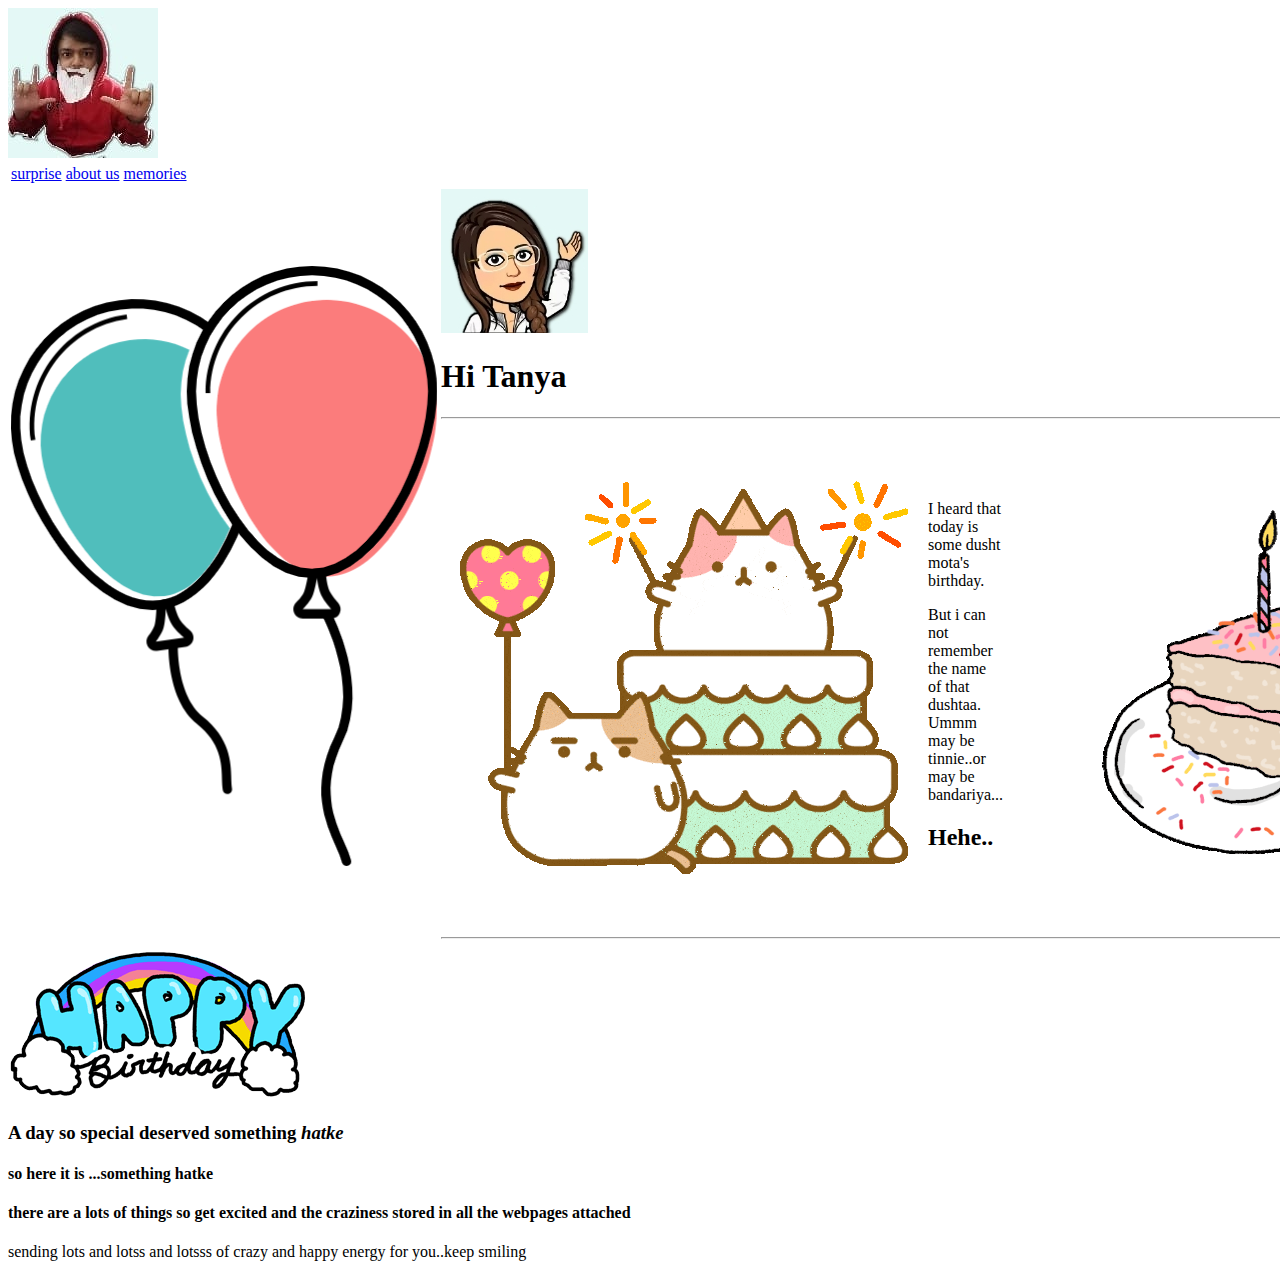
==== index.html @ f9440cc8 "Add files via upload" ====
<!DOCTYPE html>
<html lang="en" dir="ltr">
  <head>
    <meta charset="utf-8">
    <title>happy birthday</title>
    <link rel="stylesheet" href="css/styles.css">
    <link rel="preconnect" href="https://fonts.gstatic.com">
<link href="https://fonts.googleapis.com/css2?family=Sacramento&display=swap" rel="stylesheet">
  </head>
  <body>
    <div class="tt">
      <img class="aa" src="aa.jpg" alt="">
    <table class="table2">
      <tr class="tr1">

        <td class="t1"><a href="surprise.html"><span class="surprise">surprise</span></a></td>
        <td class="t2"><a href="about.html">  <span class="about">about us</span></a></td>
        <td class="t3"><a href="memories.html"><span class="memories">memories</span></a></td>

      </tr>
    </table>
</div>
    <div class="top" >
      <table>
        <tr>
          <td><img class="img1"src="aa1.jpg" alt=""></td>
          <td>
      <img class="yo1"src="renamed.jpg" alt="">
      <h1>Hi Tanya</h1>
      <hr>
      <table class="table1">
        <tr>
          <td>
      <img class="yo" src="yo.gif" alt=""></td>
      <td>
      <p class="h4">I heard that today is some <span>dusht</span> mota's birthday.</p>
      <p class="h4again"> But i can not remember the name of that dushtaa. Ummm may be tinnie..or may be bandariya...</p>
      <h2>Hehe..</h2></td>
      <td>
        <img class="yo2"src="e268bd4e17aa8faae79dba987017e443.gif" alt="">
      </td>
</tr>
  </table>
  <hr></td>
  <td><img class="img1" src="aaa.jpg" alt=""></td></tr>
</table>
  <img class="d9z" src="D9z.gif" alt="">
  <h3 class="h4">A day so special deserved something <i>hatke</i></h3>
  <h4 class="h4">so here it is ...something hatke</h4>
  <h4 class="h4">there are a lots of things so get excited and the craziness stored in all the webpages attached</h4>
<p class="pp"> sending lots and lotss and lotsss of crazy and happy energy for you..keep smiling</p>
    </div>
  </body>
</html>
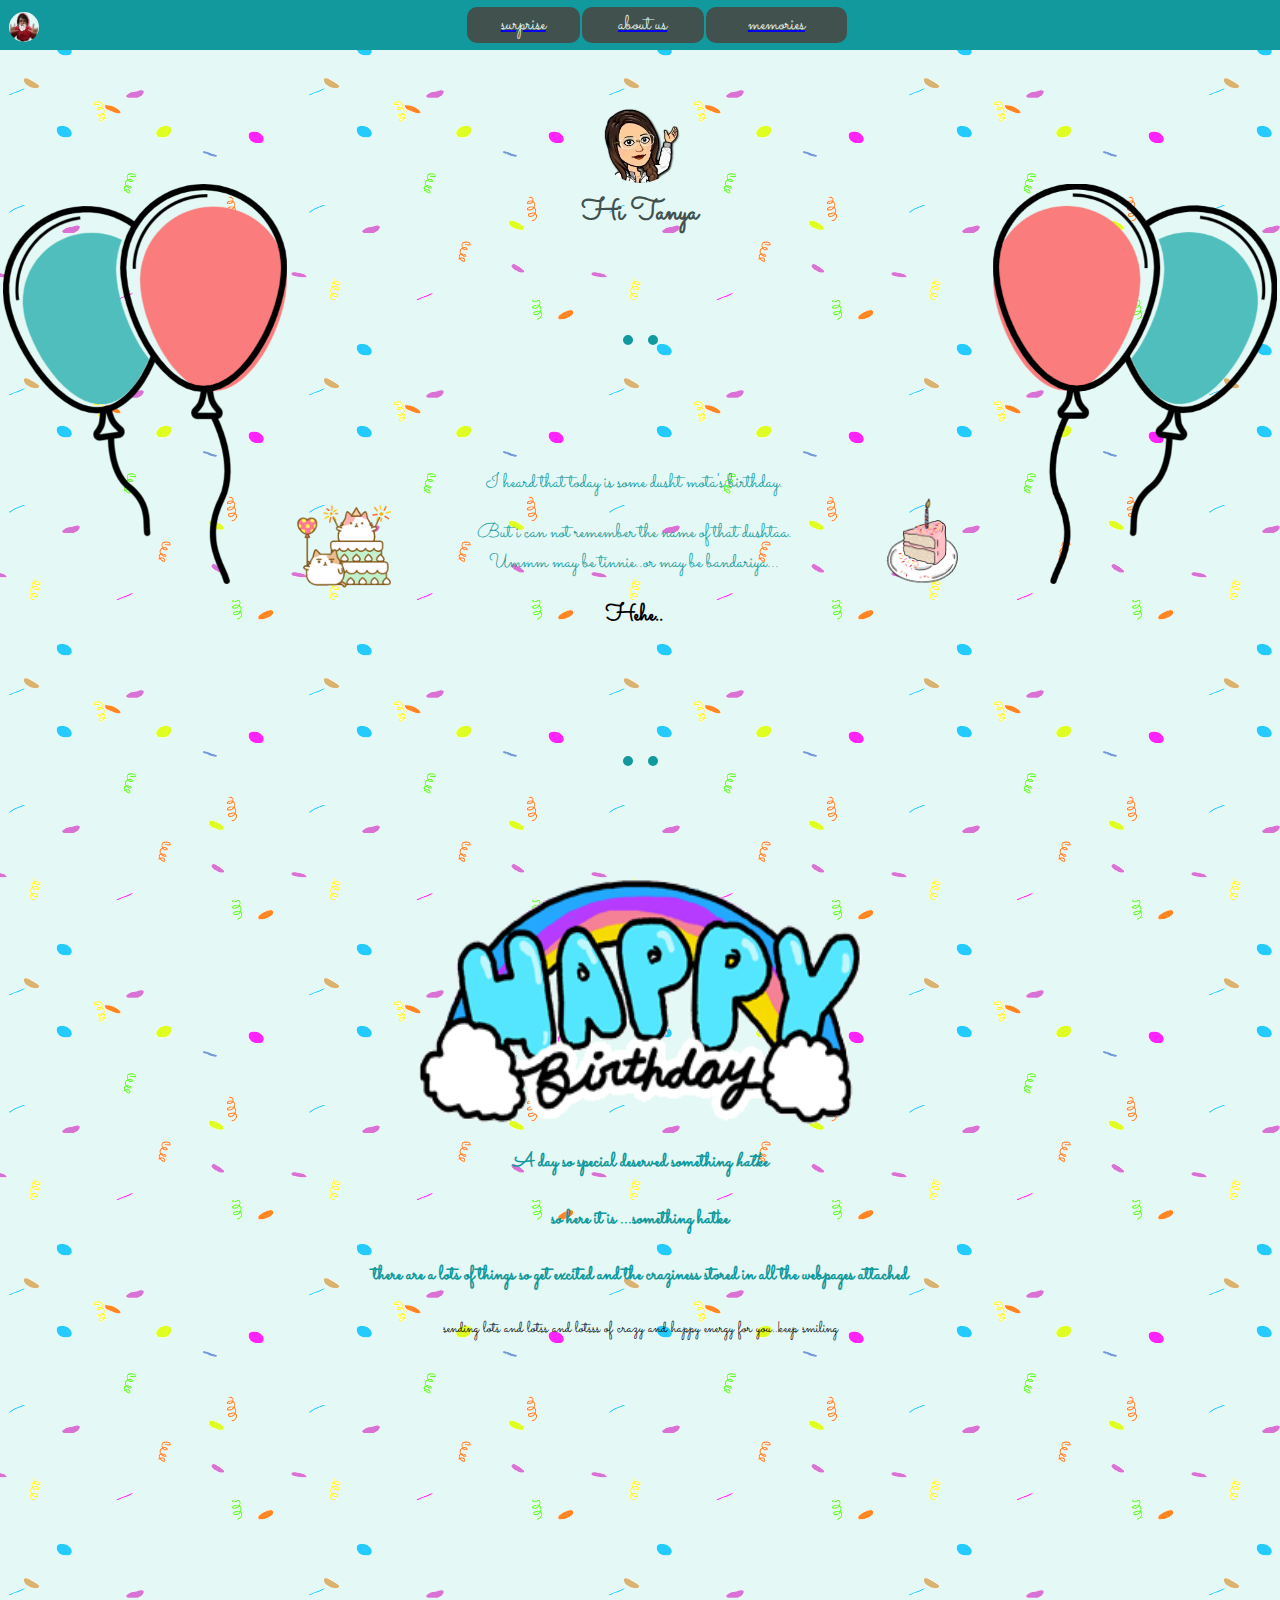
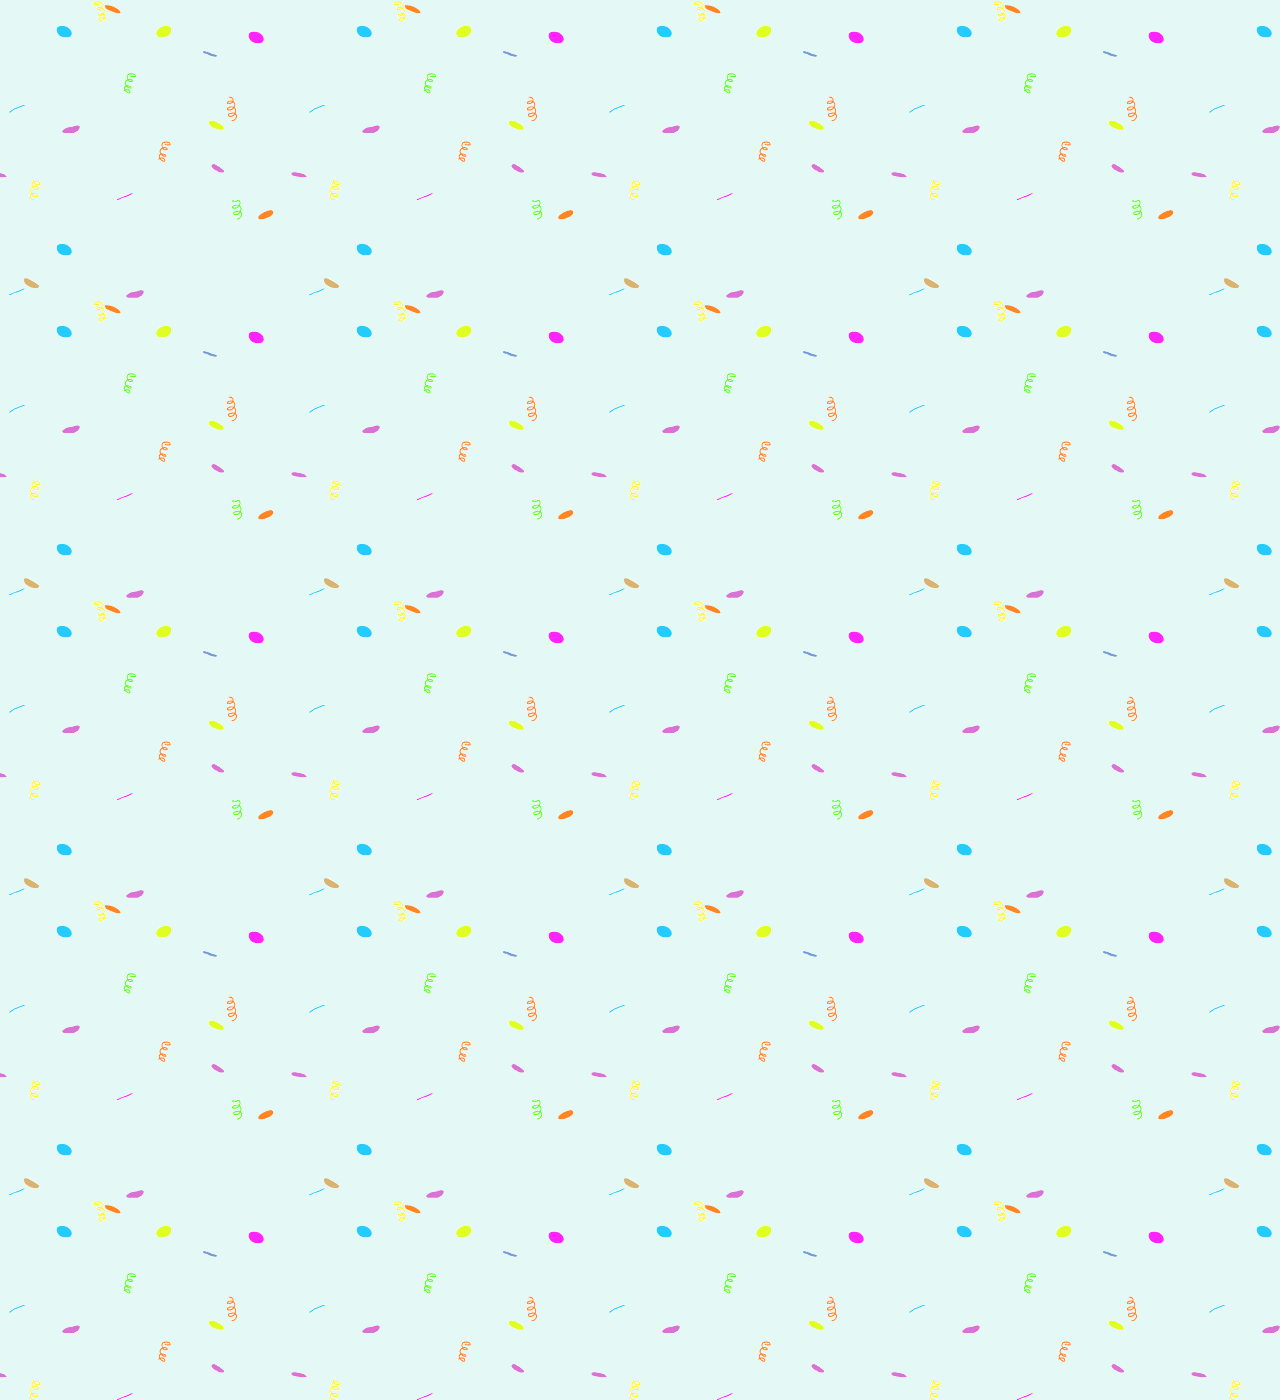
==== commit 20f4923d: "Update index.html" ====
--- a/index.html
+++ b/index.html
@@ -3,7 +3,7 @@
   <head>
     <meta charset="utf-8">
     <title>happy birthday</title>
-    <link rel="stylesheet" href="css/styles.css">
+    <link rel="stylesheet" href="styles.css">
     <link rel="preconnect" href="https://fonts.gstatic.com">
 <link href="https://fonts.googleapis.com/css2?family=Sacramento&display=swap" rel="stylesheet">
   </head>
--- a/styles.css
+++ b/styles.css
@@ -0,0 +1,84 @@
+.top{background-color: #E4f9f5;
+  height: 3000px;
+  background-image: url('../giphy.gif');
+  background-position: top;
+
+
+width: 100%;
+
+margin: 0;}
+
+body{ margin: 0;
+  font-family: sacramento; text-align: center;
+  background-color: #E4f9f5;
+}
+h1{margin:0 auto 0 auto;
+  width: 30%;
+  color: #40514e;
+  font-size: 30px;
+}
+  .yo{height: 100px;
+padding-right: 50px;
+}
+.yo2{height:120px;
+padding-left: 40px;
+padding-bottom: 15px;}
+.table1{margin:100px auto 0 auto;}
+
+.yo1{margin-top: 100px;
+  border-radius: 100%;
+height: 80px;
+}
+.h4{
+text-align: center;
+color: #11999e;
+font-size: 20px;
+margin-left: auto;}
+.h4again{
+color: #11999e;
+margin-left: auto;
+font-size: 20px;}
+.table2{margin: 5px auto 5px auto;
+  height:40px;
+width:30%;
+display: inline-table;}
+.tt{background-color:#11999e;
+position: fixed;
+width:100%;
+height: 50px;}
+.tr1{
+
+background-color: #40514e;}
+.t1{font-size: 20px;
+  border-radius: 10px;
+color: #11999e;}
+.t2{border-radius: 10px;
+  font-size: 20px;
+color: #11999e;}
+.t3{border-radius: 10px;
+  font-size: 20px;
+color: #11999e;}
+.surprise{color: #E4f9f5;}
+.about{color: #E4f9f5;}
+.memories{color: #E4f9f5;}
+hr {border-width: 10px;
+  border-color:  #11999e;
+border-style: dotted none none none;
+margin-top: 100px;
+width: 5%;
+}
+.d9z{margin: 100px auto auto auto;
+height:250px;
+width: 35%;
+display: block;}
+.aa{height: 30px;
+border-radius: 100%;
+display: inline-table;
+position: relative;
+right:33%;
+}
+.img1{height: 400px;}
+.surprise:hover{color: #11999e;}
+.about:hover{color:#11999e;}
+.memories:hover{color:#11999e;}
+.classless{width: 100%;}
